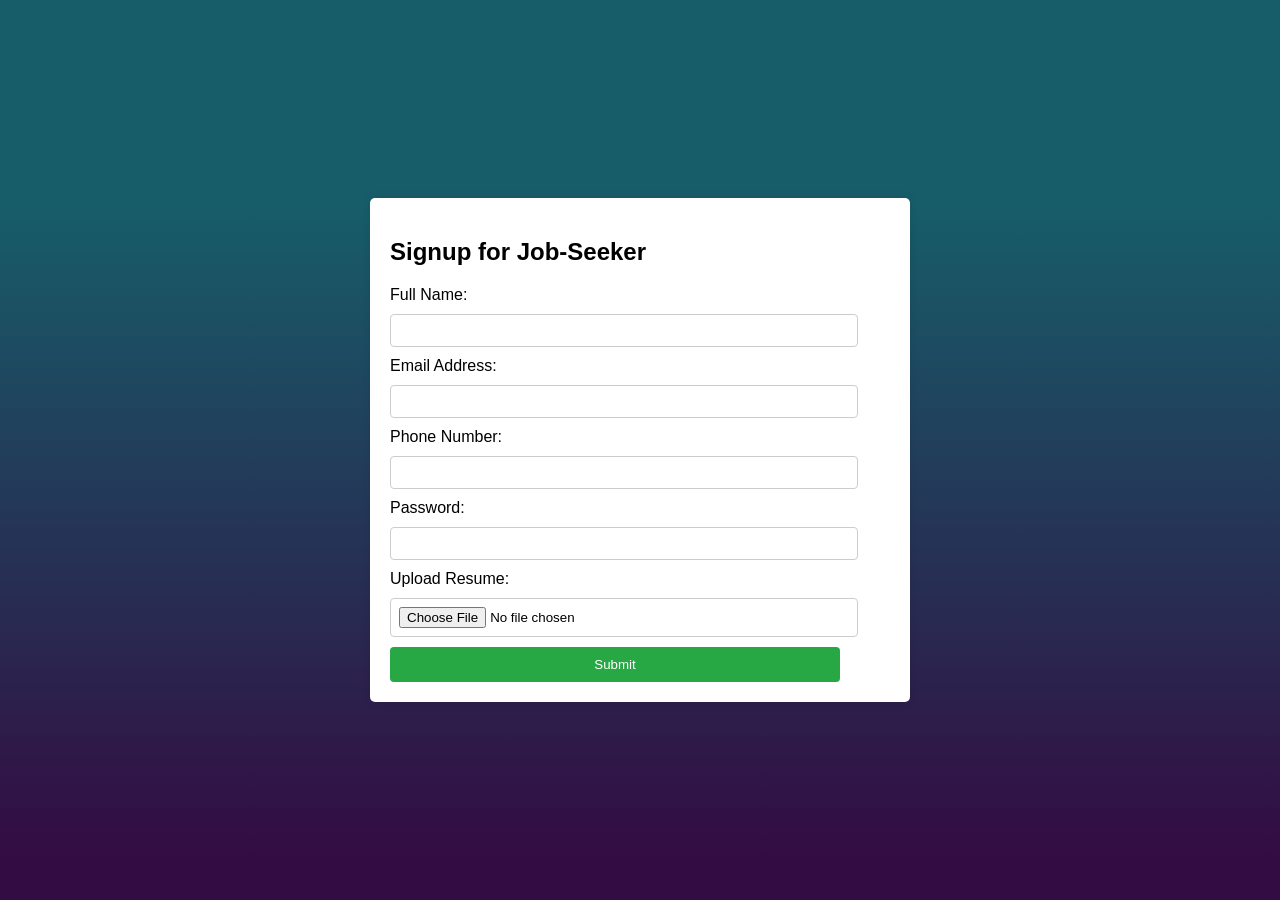
==== index.html @ 152ce78e "Add files via upload" ====
<!DOCTYPE html>
<html lang="en">
<head>
    <meta charset="UTF-8">
    <meta name="viewport" content="width=device-width, initial-scale=1.0">
    <title>Signup - YourHR</title>
    <link rel="stylesheet" href="styles.css">
</head>
<body>
    <div class="container">
        <h2>Signup for Job-Seeker</h2>
        <form id="signupForm" action="http://localhost:3001/signup" method="POST" enctype="multipart/form-data">
            <label for="name">Full Name:</label>
            <input type="text" id="name" name="name" required>
            
            <label for="email">Email Address:</label>
            <input type="email" id="email" name="email" required>
            
            <label for="phone">Phone Number:</label>
            <input type="tel" id="phone" name="phone" required>
            
            <label for="password">Password:</label>
            <input type="password" id="password" name="password" required>
            
            <label for="resume">Upload Resume:</label>
            <input type="file" id="resume" name="resume" accept=".pdf,.doc,.docx" required>
            
            <button type="submit">Submit</button>
        </form>
    </div>
    <script src="/scripts/script.js"></script>
</body>
</html>
---- styles.css ----
body {
    font-family: Arial, sans-serif;
    background: linear-gradient(to bottom, #175d69 23%, #330c43 95%);
    display: flex;
    justify-content: center;
    align-items: center;
    height: 100vh;
    margin: 0;
}

.container {
    background: white;
    padding: 20px;
    border-radius: 5px;
    box-shadow: 0 0 10px rgba(0, 0, 0, 0.1);
    width: 100%;
    max-width: 500px;
}

label {
    display: block;
    margin-bottom: 10px;
}

input {
    width: 90%;
    padding: 8px;
    margin-bottom: 10px;
    border: 1px solid #ccc;
    border-radius: 4px;
}

button {
    width: 90%;
    padding: 10px;
    background-color: #28a745;
    color: white;
    border: none;
    border-radius: 4px;
    cursor: pointer;
}

button:hover {
    background-color: #218838;
}

a {
    color: #007bff;
    text-decoration: none;
}

a:hover {
    text-decoration: underline;
}
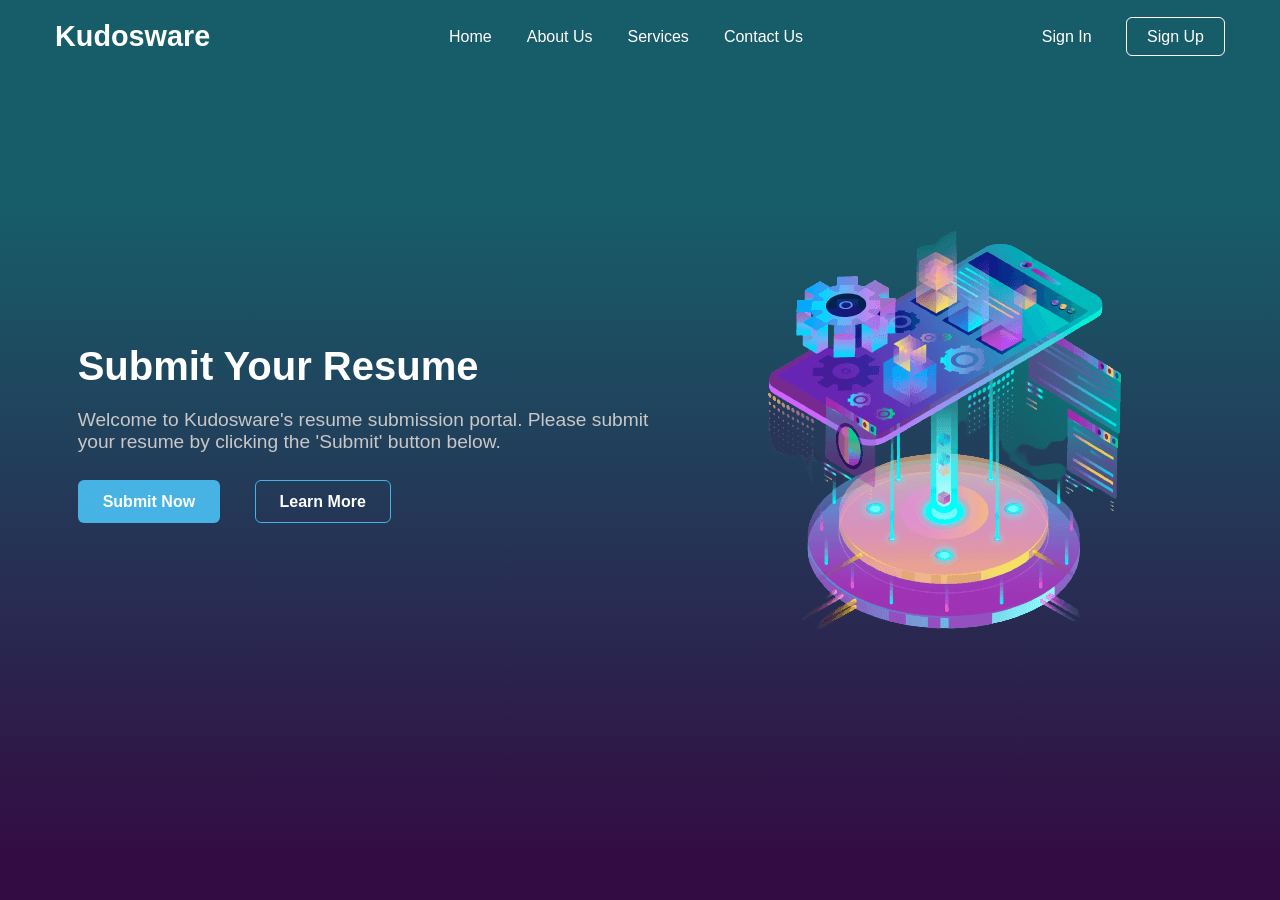
==== commit 4859450c: "Create index.html" ====
--- a/index.html
+++ b/index.html
@@ -3,31 +3,45 @@
 <head>
     <meta charset="UTF-8">
     <meta name="viewport" content="width=device-width, initial-scale=1.0">
-    <title>Signup - YourHR</title>
-    <link rel="stylesheet" href="styles.css">
+    <title>Kudosware-Site</title>
+    <link rel="stylesheet" href="styles1.css">
 </head>
 <body>
-    <div class="container">
-        <h2>Signup for Job-Seeker</h2>
-        <form id="signupForm" action="http://localhost:3001/signup" method="POST" enctype="multipart/form-data">
-            <label for="name">Full Name:</label>
-            <input type="text" id="name" name="name" required>
-            
-            <label for="email">Email Address:</label>
-            <input type="email" id="email" name="email" required>
-            
-            <label for="phone">Phone Number:</label>
-            <input type="tel" id="phone" name="phone" required>
-            
-            <label for="password">Password:</label>
-            <input type="password" id="password" name="password" required>
-            
-            <label for="resume">Upload Resume:</label>
-            <input type="file" id="resume" name="resume" accept=".pdf,.doc,.docx" required>
-            
-            <button type="submit">Submit</button>
-        </form>
-    </div>
-    <script src="/scripts/script.js"></script>
+    <header class="header">
+        <nav class="navbar">
+            <h2 class="logo"><a href="#">Kudosware</a></h2>
+            <input type="checkbox" id="menu-toggle">
+            <label for="menu-toggle" id="hamburger-btn">
+                <svg xmlns="http://www.w3.org/2000/svg" height="24" viewBox="0 0 24 24" width="24">
+                    <path d="M3 12h18M3 6h18M3 18h18" stroke="currentColor" stroke-width="2" stroke-linecap="round"/>
+                </svg>
+            </label>
+            <ul class="links">
+                <li><a href="#">Home</a></li>
+                <li><a href="#">About Us</a></li>
+                <li><a href="#">Services</a></li>
+                <li><a href="#">Contact Us</a></li>
+            </ul>
+            <div class="buttons">
+                <a href="/docs/index.html" class="signin">Sign In</a>
+                <a href="/docs/index.html" class="signup">Sign Up</a>
+            </div>
+        </nav>
+    </header>
+    <section class="hero-section">
+        <div class="hero">
+            <h2>Submit Your Resume</h2>
+            <p>
+                Welcome to Kudosware's resume submission portal. Please submit your resume by clicking the 'Submit' button below.
+            </p>
+            <div class="buttons">
+                <a href="/docs/index.html" class="join">Submit Now</a>
+                <a href="#" class="learn">Learn More</a>
+            </div>
+        </div>
+        <div class="img">
+            <img src="hero-bg.png" alt="hero image">
+        </div>
+    </section>
 </body>
 </html>
--- a/styles1.css
+++ b/styles1.css
@@ -0,0 +1,209 @@
+@import url("https://fonts.googleapis.com/css2?family=Open+Sans:wght@300;400;500;600;700&display=swap");
+
+* {
+    margin: 0;
+    padding: 0;
+    box-sizing: border-box;
+    font-family: "Open Sans", sans-serif;
+}
+
+body {
+    height: 100vh;
+    width: 100%;
+    background: linear-gradient(to bottom, #175d69 23%, #330c43 95%);
+}
+
+.header {
+    position: fixed;
+    top: 0;
+    left: 0;
+    width: 100%;
+}
+
+.navbar {
+    display: flex;
+    align-items: center;
+    justify-content: space-between;
+    max-width: 1200px;
+    margin: 0 auto;
+    padding: 20px 15px;
+}
+
+.navbar .logo a {
+    font-size: 1.8rem;
+    text-decoration: none;
+    color: #fff;
+}
+
+.navbar .links {
+    display: flex;
+    align-items: center;
+    list-style: none;
+    gap: 35px;
+}
+
+.navbar .links a {
+    font-weight: 500;
+    text-decoration: none;
+    color: #fff;
+    padding: 10px 0;
+    transition: 0.2s ease;
+}
+
+.navbar .links a:hover {
+    color: #47b2e4;
+}
+
+.navbar .buttons a {
+    text-decoration: none;
+    color: #fff;
+    font-size: 1rem;
+    padding: 15px 0;
+    transition: 0.2s ease;
+}
+
+.navbar .buttons a:not(:last-child) {
+    margin-right: 30px;
+}
+
+.navbar .buttons .signin:hover {
+    color: #47b2e4;
+}
+
+.navbar .buttons .signup {
+    border: 1px solid #fff;
+    padding: 10px 20px;
+    border-radius: 0.375rem;
+    text-align: center;
+    transition: 0.2s ease;
+}
+
+.navbar .buttons .signup:hover {
+    background-color: #47b2e4;
+    color: #fff;
+}
+
+.hero-section {
+    display: flex;
+    justify-content: space-evenly;
+    align-items: center;
+    height: 95vh;
+    padding: 0 15px;
+    max-width: 1200px;
+    margin: 0 auto;
+}
+
+.hero-section .hero {
+    max-width: 50%;
+    color: #fff;
+}
+
+.hero h2 {
+    font-size: 2.5rem;
+    margin-bottom: 20px;
+}
+
+.hero p {
+    font-size: 1.2rem;
+    margin-bottom: 20px;
+    color: #c9c7c7;
+}
+
+.hero-section .img img {
+    width: 517px;
+}
+
+.hero-section .buttons {
+    margin-top: 40px;
+}
+
+.hero-section .buttons a {
+    text-decoration: none;
+    color: #fff;
+    padding: 12px 24px;
+    border-radius: 0.375rem;
+    font-weight: 600;
+}
+
+.hero-section .buttons .join {
+    background-color: #47b2e4;
+    margin-right: 30px;
+    border: 1px solid transparent;
+    transition: 0.2s ease;
+}
+
+.hero-section .buttons .join:hover {
+    color: #47b2e4;
+    background-color: #fff;
+}
+
+.hero-section .buttons .learn {
+    border: 1px solid #47b2e4;
+    transition: 0.2s ease;
+}
+
+.hero-section .buttons .learn:hover {
+    color: #47b2e4;
+    background-color: #fff;
+}
+
+#menu-toggle {
+    display: none;
+}
+
+#hamburger-btn {
+    display: none;
+    cursor: pointer;
+}
+
+#hamburger-btn svg {
+    height: 30px;
+    width: 30px;
+    fill: #fff;
+}
+
+@media screen and (max-width: 992px) {
+    .navbar .links {
+        position: fixed;
+        left: -100%;
+        top: 100px;
+        flex-direction: column;
+        background-color: #444444;
+        width: 100%;
+        text-align: center;
+        transition: 0.3s ease;
+    }
+
+    .navbar .links a {
+        display: block;
+        font-size: 1.8rem;
+        padding: 20px 0;
+    }
+
+    #hamburger-btn {
+        display: block;
+    }
+
+    #menu-toggle:checked ~ .links {
+        left: 0;
+    }
+
+    .navbar .buttons a {
+        display: none;
+    }
+
+    .hero-section {
+        flex-direction: column;
+        text-align: center;
+        margin-top: 100px;
+    }
+
+    .hero-section .hero {
+        max-width: 100%;
+    }
+
+    .hero-section .img img {
+        width: 100%;
+        max-width: 400px;
+    }
+}
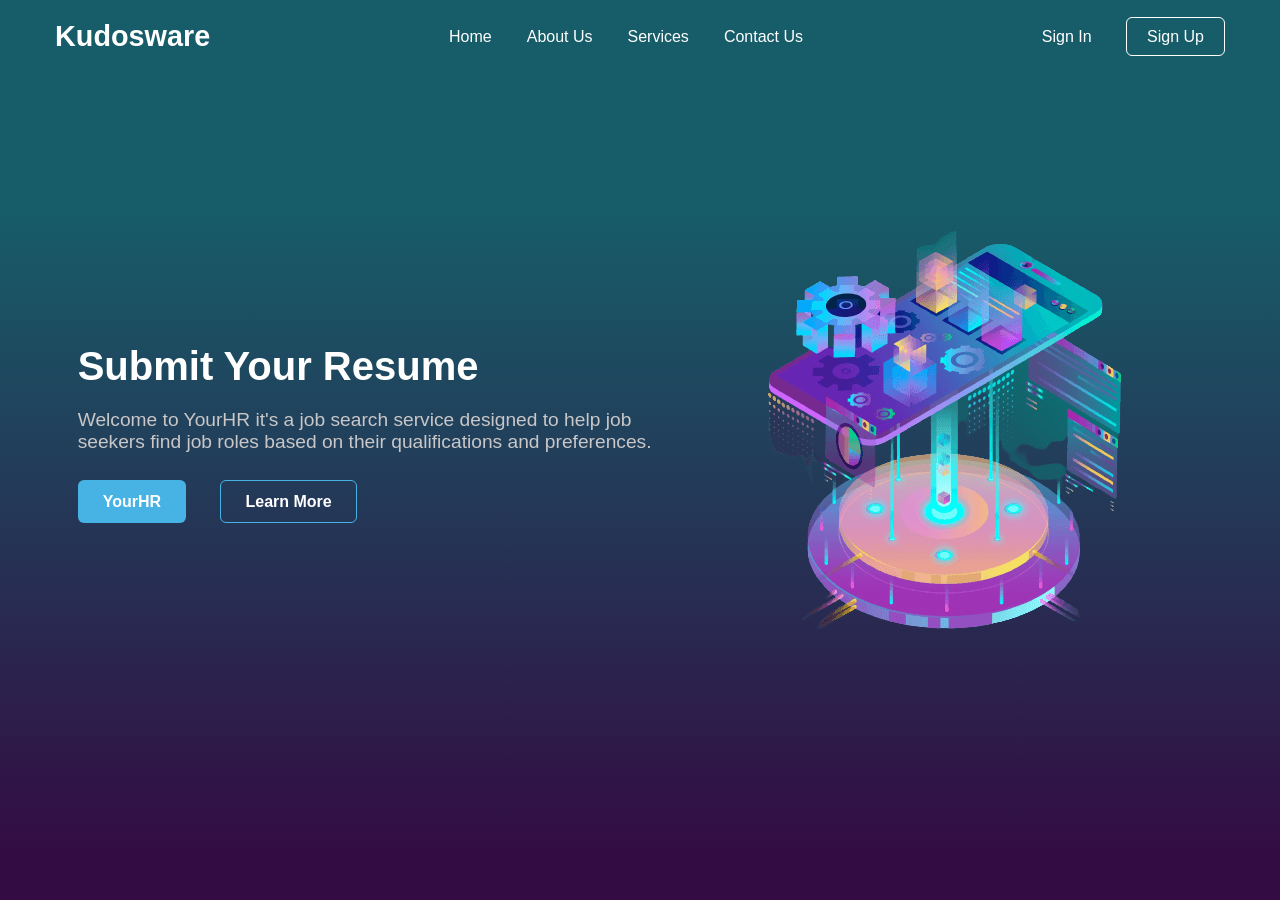
==== commit f0932d90: "Update index.html" ====
--- a/index.html
+++ b/index.html
@@ -23,8 +23,8 @@
                 <li><a href="#">Contact Us</a></li>
             </ul>
             <div class="buttons">
-                <a href="/docs/index.html" class="signin">Sign In</a>
-                <a href="/docs/index.html" class="signup">Sign Up</a>
+                <a href="index2.html" class="signin">Sign In</a>
+                <a href="index2.html" class="signup">Sign Up</a>
             </div>
         </nav>
     </header>
@@ -32,10 +32,10 @@
         <div class="hero">
             <h2>Submit Your Resume</h2>
             <p>
-                Welcome to Kudosware's resume submission portal. Please submit your resume by clicking the 'Submit' button below.
+                Welcome to YourHR it's a job search service designed to help job seekers find job roles based on their qualifications and preferences.
             </p>
             <div class="buttons">
-                <a href="/docs/index.html" class="join">Submit Now</a>
+                <a href="index2.html" class="join">YourHR</a>
                 <a href="#" class="learn">Learn More</a>
             </div>
         </div>
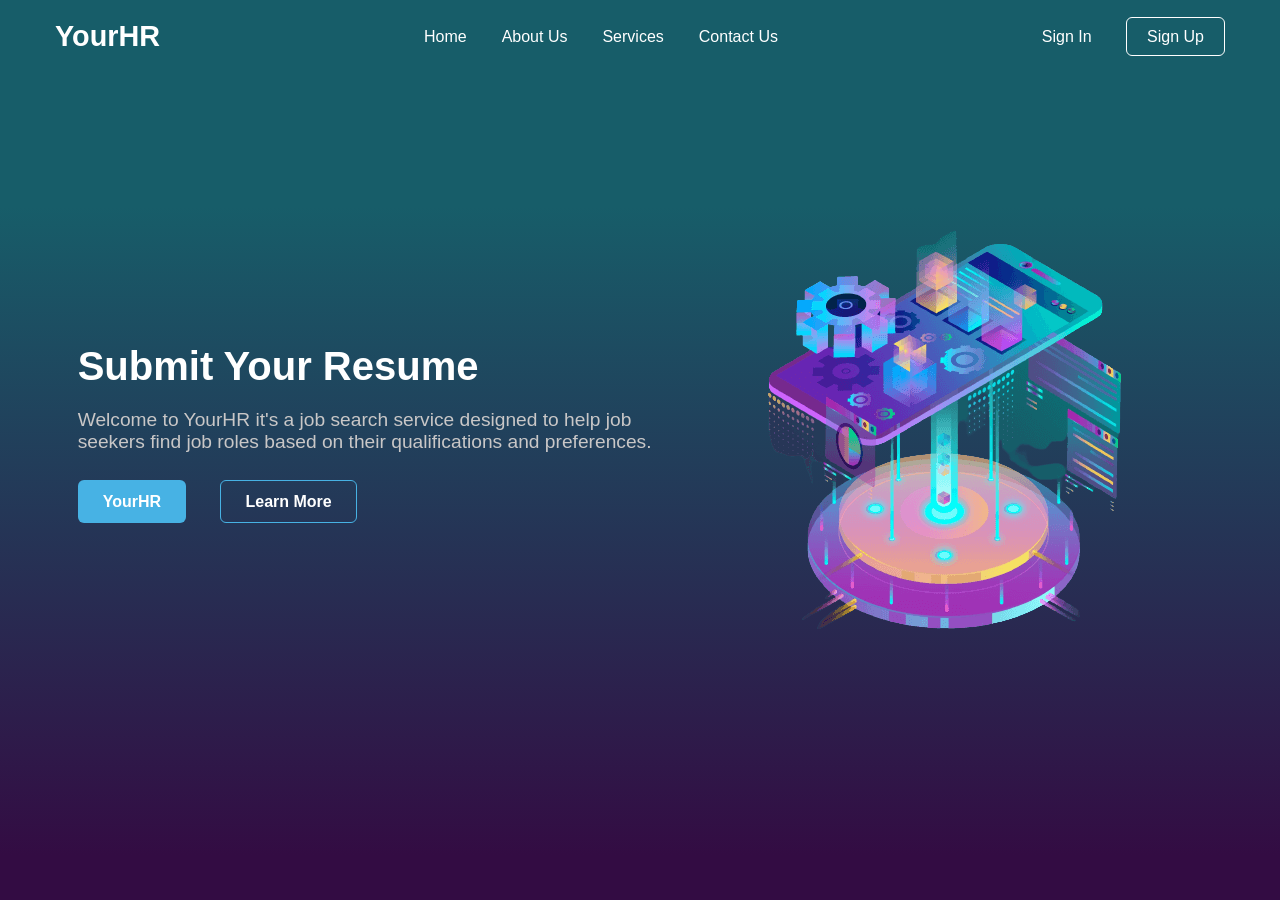
==== commit 0bbfe6df: "Update index.html" ====
--- a/index.html
+++ b/index.html
@@ -3,13 +3,13 @@
 <head>
     <meta charset="UTF-8">
     <meta name="viewport" content="width=device-width, initial-scale=1.0">
-    <title>Kudosware-Site</title>
+    <title>Your-HR</title>
     <link rel="stylesheet" href="styles1.css">
 </head>
 <body>
     <header class="header">
         <nav class="navbar">
-            <h2 class="logo"><a href="#">Kudosware</a></h2>
+            <h2 class="logo"><a href="#">YourHR</a></h2>
             <input type="checkbox" id="menu-toggle">
             <label for="menu-toggle" id="hamburger-btn">
                 <svg xmlns="http://www.w3.org/2000/svg" height="24" viewBox="0 0 24 24" width="24">
